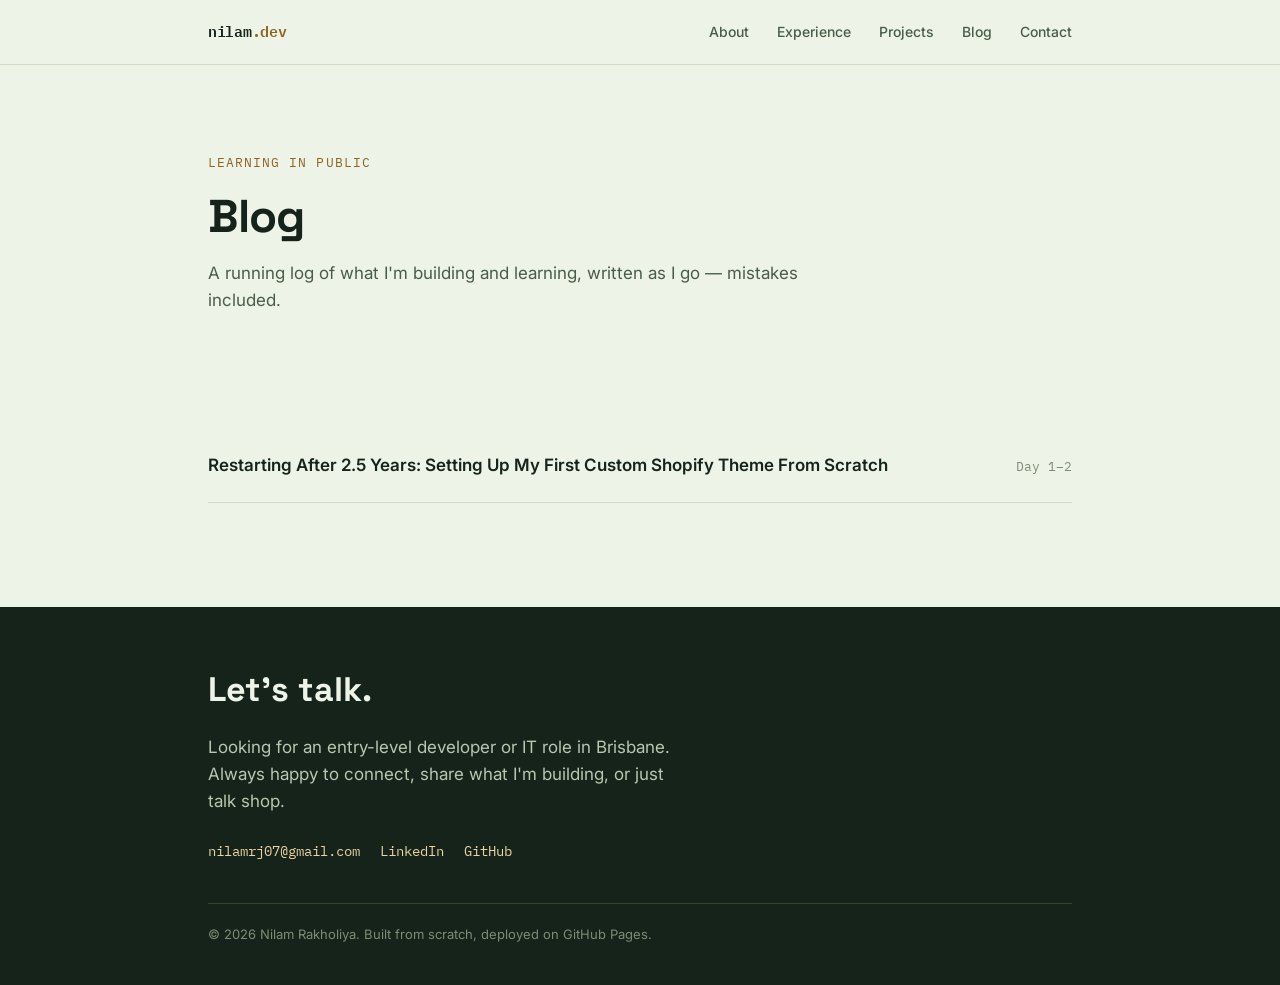
==== blog/index.html @ b55c0693 "Initial portfolio site" ====
<!DOCTYPE html>
<html lang="en">
<head>
<meta charset="UTF-8">
<meta name="viewport" content="width=device-width, initial-scale=1.0">
<title>Blog — Nilam Rakholiya</title>
<link rel="preconnect" href="https://fonts.googleapis.com">
<link rel="preconnect" href="https://fonts.gstatic.com" crossorigin>
<link href="https://fonts.googleapis.com/css2?family=Space+Grotesk:wght@500;700&family=IBM+Plex+Mono:wght@400;500;600&family=Inter:wght@400;500;600;700&display=swap" rel="stylesheet">
<link rel="stylesheet" href="../styles.css">
</head>
<body>

<nav class="site-nav">
  <div class="wrap">
    <a href="../index.html" class="nav-brand">nilam<span>.dev</span></a>
    <ul class="nav-links">
      <li><a href="../index.html#about">About</a></li>
      <li><a href="../index.html#experience">Experience</a></li>
      <li><a href="../index.html#projects">Projects</a></li>
      <li><a href="index.html">Blog</a></li>
      <li><a href="../index.html#contact">Contact</a></li>
    </ul>
    <button class="nav-toggle" aria-label="Toggle menu">☰</button>
  </div>
</nav>

<header class="hero" style="padding-bottom: 20px;">
  <div class="wrap">
    <p class="eyebrow">Learning in public</p>
    <h1 style="font-size: clamp(32px, 5vw, 46px);">Blog</h1>
    <p class="bio">A running log of what I'm building and learning, written as I go — mistakes included.</p>
  </div>
</header>

<section>
  <div class="wrap">
    <div class="post-list">
      <a class="post-row" href="day-1-2-shopify-theme-setup.html">
        <span class="post-title">Restarting After 2.5 Years: Setting Up My First Custom Shopify Theme From Scratch</span>
        <span class="post-date">Day 1–2</span>
      </a>
      <!--
        Add future posts here, same pattern:
        <a class="post-row" href="day-3-header-mega-menu.html">
          <span class="post-title">Post title</span>
          <span class="post-date">Day 3</span>
        </a>
      -->
    </div>
  </div>
</section>

<footer id="contact">
  <div class="wrap">
    <h2>Let's talk.</h2>
    <p>Looking for an entry-level developer or IT role in Brisbane. Always happy to connect, share what I'm building, or just talk shop.</p>
    <div class="footer-links">
      <a href="mailto:nilamrj07@gmail.com">nilamrj07@gmail.com</a>
      <a href="https://www.linkedin.com/in/nilamrakholiya" target="_blank" rel="noopener">LinkedIn</a>
      <a href="https://github.com/YOUR-GITHUB-USERNAME" target="_blank" rel="noopener">GitHub</a>
    </div>
    <div class="footer-bottom">© 2026 Nilam Rakholiya. Built from scratch, deployed on GitHub Pages.</div>
  </div>
</footer>

<script src="../script.js"></script>
</body>
</html>
---- styles.css ----
/* ============================================
   Design tokens
   ============================================ */
:root {
  --bg: #EEF3E8;
  --bg-deep: #16231A;
  --bg-card: #FFFFFF;
  --ink: #16231A;
  --ink-soft: #4A5C48;
  --ink-faint: #7C8C77;
  --accent: #C08A2E;
  --accent-deep: #8F6420;
  --accent-soft: #E9D4A3;
  --line: #CFDBC5;
  --line-deep: #33452F;
  --mono: 'IBM Plex Mono', 'Courier New', monospace;
  --display: 'Space Grotesk', 'Arial Narrow', sans-serif;
  --body: 'Inter', -apple-system, BlinkMacSystemFont, sans-serif;
  --max-w: 920px;
}

* { box-sizing: border-box; }

html {
  scroll-behavior: smooth;
}

body {
  margin: 0;
  background: var(--bg);
  color: var(--ink);
  font-family: var(--body);
  font-size: 17px;
  line-height: 1.6;
  -webkit-font-smoothing: antialiased;
}

img { max-width: 100%; display: block; }

a {
  color: inherit;
  text-decoration: none;
}

::selection {
  background: var(--accent-soft);
  color: var(--bg-deep);
}

:focus-visible {
  outline: 2px solid var(--accent-deep);
  outline-offset: 3px;
}

.wrap {
  max-width: var(--max-w);
  margin: 0 auto;
  padding: 0 28px;
}

@media (prefers-reduced-motion: reduce) {
  html { scroll-behavior: auto; }
  * { animation: none !important; transition: none !important; }
}

/* ============================================
   Nav
   ============================================ */
.site-nav {
  position: sticky;
  top: 0;
  z-index: 50;
  background: rgba(238, 243, 232, 0.9);
  backdrop-filter: blur(8px);
  border-bottom: 1px solid var(--line);
}

.site-nav .wrap {
  display: flex;
  align-items: center;
  justify-content: space-between;
  height: 64px;
}

.nav-brand {
  font-family: var(--mono);
  font-weight: 600;
  font-size: 15px;
  letter-spacing: -0.02em;
}

.nav-brand span { color: var(--accent-deep); }

.nav-links {
  display: flex;
  gap: 28px;
  list-style: none;
  margin: 0;
  padding: 0;
  font-size: 14px;
  font-weight: 500;
}

.nav-links a {
  color: var(--ink-soft);
  transition: color 0.15s ease;
}

.nav-links a:hover { color: var(--accent-deep); }

.nav-toggle {
  display: none;
  background: none;
  border: none;
  font-family: var(--mono);
  font-size: 20px;
  cursor: pointer;
  color: var(--ink);
}

@media (max-width: 640px) {
  .nav-links {
    position: absolute;
    top: 64px;
    left: 0;
    right: 0;
    background: var(--bg);
    border-bottom: 1px solid var(--line);
    flex-direction: column;
    gap: 0;
    display: none;
  }
  .nav-links.open { display: flex; }
  .nav-links li { border-top: 1px solid var(--line); }
  .nav-links a {
    display: block;
    padding: 16px 28px;
  }
  .nav-toggle { display: block; }
}

/* ============================================
   Hero
   ============================================ */
.hero {
  padding: 88px 0 64px;
}

.eyebrow {
  font-family: var(--mono);
  font-size: 13px;
  color: var(--accent-deep);
  text-transform: uppercase;
  letter-spacing: 0.08em;
  margin: 0 0 18px;
}

.hero h1 {
  font-family: var(--display);
  font-size: clamp(38px, 6vw, 58px);
  font-weight: 700;
  line-height: 1.05;
  letter-spacing: -0.02em;
  margin: 0 0 20px;
}

.hero .role {
  font-size: clamp(18px, 2.4vw, 22px);
  color: var(--ink-soft);
  font-weight: 500;
  margin: 0 0 24px;
  max-width: 620px;
}

.hero p.bio {
  color: var(--ink-soft);
  max-width: 600px;
  margin: 0 0 32px;
}

.btn-row {
  display: flex;
  flex-wrap: wrap;
  gap: 12px;
  margin-bottom: 44px;
}

.btn {
  font-family: var(--body);
  font-weight: 600;
  font-size: 14px;
  padding: 12px 22px;
  border-radius: 6px;
  border: 1px solid transparent;
  transition: transform 0.12s ease, background 0.15s ease;
  display: inline-block;
}

.btn:hover { transform: translateY(-1px); }

.btn-primary {
  background: var(--bg-deep);
  color: var(--bg);
}
.btn-primary:hover { background: var(--line-deep); }

.btn-outline {
  border-color: var(--ink);
  color: var(--ink);
}
.btn-outline:hover { background: var(--bg-deep); color: var(--bg); }

/* Terminal signature card */
.terminal {
  background: var(--bg-deep);
  border-radius: 10px;
  padding: 24px 26px;
  font-family: var(--mono);
  font-size: 14px;
  color: #D7E4CD;
  max-width: 560px;
  box-shadow: 0 12px 32px rgba(22, 35, 26, 0.18);
}

.terminal .dots {
  display: flex;
  gap: 6px;
  margin-bottom: 16px;
}
.terminal .dots span {
  width: 10px; height: 10px; border-radius: 50%;
  background: #4A5C48;
}

.terminal .line { margin: 0 0 8px; }
.terminal .prompt { color: var(--accent-soft); }
.terminal .out { color: #A9BFA0; }
.terminal .cursor {
  display: inline-block;
  width: 7px; height: 14px;
  background: var(--accent-soft);
  margin-left: 2px;
  animation: blink 1.1s steps(1) infinite;
  vertical-align: middle;
}
@keyframes blink { 50% { opacity: 0; } }

/* ============================================
   Section shared
   ============================================ */
section { padding: 64px 0; }

.section-head {
  margin-bottom: 36px;
}

.section-head .eyebrow { margin-bottom: 10px; }

.section-head h2 {
  font-family: var(--display);
  font-size: clamp(26px, 4vw, 34px);
  font-weight: 700;
  margin: 0;
  letter-spacing: -0.01em;
}

.divider {
  border: none;
  border-top: 1px solid var(--line);
  margin: 0;
}

/* ============================================
   About / Toolkit
   ============================================ */
.toolkit-group { margin-bottom: 28px; }

.toolkit-group h3 {
  font-family: var(--mono);
  font-size: 13px;
  text-transform: uppercase;
  letter-spacing: 0.06em;
  color: var(--ink-faint);
  margin: 0 0 12px;
}

.pills {
  display: flex;
  flex-wrap: wrap;
  gap: 8px;
}

.pill {
  background: var(--bg-card);
  border: 1px solid var(--line);
  padding: 7px 14px;
  border-radius: 20px;
  font-size: 14px;
  font-weight: 500;
  color: var(--ink);
}

.pill.growing {
  background: var(--accent-soft);
  border-color: var(--accent);
  color: var(--accent-deep);
}

/* ============================================
   Experience timeline
   ============================================ */
.timeline {
  position: relative;
  padding-left: 44px;
}

.timeline::before {
  content: '';
  position: absolute;
  left: 13px;
  top: 6px;
  bottom: 6px;
  width: 1px;
  background: var(--line);
}

.timeline-item {
  position: relative;
  padding-bottom: 36px;
}

.timeline-item:last-child { padding-bottom: 0; }

.timeline-item .num {
  position: absolute;
  left: -44px;
  top: 0;
  width: 28px;
  height: 28px;
  border-radius: 50%;
  background: var(--bg-card);
  border: 1px solid var(--line);
  font-family: var(--mono);
  font-size: 12px;
  display: flex;
  align-items: center;
  justify-content: center;
  color: var(--ink-faint);
}

.timeline-item.current .num {
  background: var(--accent);
  border-color: var(--accent);
  color: #fff;
}

.timeline-item h3 {
  font-size: 18px;
  font-weight: 700;
  margin: 0 0 2px;
}

.timeline-item .meta {
  font-family: var(--mono);
  font-size: 13px;
  color: var(--accent-deep);
  margin: 0 0 10px;
}

.timeline-item p {
  color: var(--ink-soft);
  margin: 0;
  max-width: 640px;
  font-size: 15px;
}

/* ============================================
   Projects
   ============================================ */
.card-grid {
  display: grid;
  grid-template-columns: repeat(auto-fit, minmax(260px, 1fr));
  gap: 20px;
}

.card {
  background: var(--bg-card);
  border: 1px solid var(--line);
  border-radius: 10px;
  padding: 24px;
  transition: border-color 0.15s ease, transform 0.15s ease;
}

.card:hover {
  border-color: var(--accent);
  transform: translateY(-2px);
}

.card .status {
  font-family: var(--mono);
  font-size: 11px;
  text-transform: uppercase;
  letter-spacing: 0.05em;
  padding: 4px 9px;
  border-radius: 4px;
  display: inline-block;
  margin-bottom: 14px;
}

.status.live { background: #DCEBD4; color: #2F5D2A; }
.status.progress { background: var(--accent-soft); color: var(--accent-deep); }

.card h3 {
  font-size: 17px;
  margin: 0 0 8px;
}

.card p {
  color: var(--ink-soft);
  font-size: 14.5px;
  margin: 0 0 16px;
}

.card .repo-link {
  font-family: var(--mono);
  font-size: 13px;
  color: var(--accent-deep);
  font-weight: 600;
}

.card .repo-link:hover { text-decoration: underline; }

/* ============================================
   Blog list
   ============================================ */
.post-list { display: flex; flex-direction: column; gap: 0; }

.post-row {
  display: flex;
  justify-content: space-between;
  align-items: baseline;
  gap: 20px;
  padding: 22px 0;
  border-bottom: 1px solid var(--line);
  transition: padding-left 0.15s ease;
}

.post-row:hover { padding-left: 6px; }

.post-row .post-title {
  font-size: 17px;
  font-weight: 600;
}

.post-row .post-date {
  font-family: var(--mono);
  font-size: 13px;
  color: var(--ink-faint);
  white-space: nowrap;
}

/* ============================================
   Footer / Contact
   ============================================ */
footer {
  background: var(--bg-deep);
  color: var(--bg);
  padding: 56px 0 40px;
  margin-top: 40px;
}

footer h2 {
  font-family: var(--display);
  font-size: clamp(26px, 4vw, 34px);
  margin: 0 0 16px;
}

footer p { color: #B8C7B0; max-width: 480px; }

.footer-links {
  display: flex;
  gap: 20px;
  margin-top: 24px;
  flex-wrap: wrap;
}

.footer-links a {
  font-family: var(--mono);
  font-size: 14px;
  color: var(--accent-soft);
  border-bottom: 1px solid transparent;
}
.footer-links a:hover { border-color: var(--accent-soft); }

.footer-bottom {
  margin-top: 40px;
  padding-top: 20px;
  border-top: 1px solid #33452F;
  font-size: 13px;
  color: #7C8C77;
}

/* ============================================
   Blog post page
   ============================================ */
.post-header {
  padding: 56px 0 32px;
  border-bottom: 1px solid var(--line);
}

.post-header .back-link {
  font-family: var(--mono);
  font-size: 13px;
  color: var(--accent-deep);
  margin-bottom: 20px;
  display: inline-block;
}

.post-header h1 {
  font-family: var(--display);
  font-size: clamp(28px, 5vw, 42px);
  line-height: 1.15;
  margin: 0 0 14px;
}

.post-header .post-meta {
  font-family: var(--mono);
  font-size: 13px;
  color: var(--ink-faint);
}

.post-body {
  padding: 40px 0 80px;
  max-width: 720px;
  margin: 0 auto;
}

.post-body h2 {
  font-family: var(--display);
  font-size: 26px;
  margin: 44px 0 16px;
}

.post-body h3 {
  font-size: 19px;
  margin: 32px 0 12px;
}

.post-body p { margin: 0 0 18px; color: var(--ink); }

.post-body img {
  border-radius: 8px;
  border: 1px solid var(--line);
  margin: 20px 0 8px;
}

.post-body em {
  display: block;
  font-size: 14px;
  color: var(--ink-faint);
  margin-bottom: 24px;
}

.post-body pre {
  background: var(--bg-deep);
  color: #D7E4CD;
  padding: 16px 18px;
  border-radius: 8px;
  overflow-x: auto;
  font-family: var(--mono);
  font-size: 13.5px;
  margin: 0 0 20px;
}

.post-body code {
  font-family: var(--mono);
  background: var(--bg-card);
  border: 1px solid var(--line);
  padding: 2px 6px;
  border-radius: 4px;
  font-size: 0.9em;
}

.post-body pre code {
  background: none;
  border: none;
  padding: 0;
}

.post-body table {
  width: 100%;
  border-collapse: collapse;
  margin: 0 0 24px;
  font-size: 14.5px;
}

.post-body th, .post-body td {
  text-align: left;
  padding: 10px 12px;
  border-bottom: 1px solid var(--line);
}

.post-body th {
  font-family: var(--mono);
  font-size: 12px;
  text-transform: uppercase;
  color: var(--ink-faint);
}

.post-body blockquote {
  border-left: 3px solid var(--accent);
  margin: 0 0 20px;
  padding: 4px 0 4px 18px;
  color: var(--ink-soft);
  font-style: italic;
}

.post-body hr {
  border: none;
  border-top: 1px solid var(--line);
  margin: 40px 0;
}
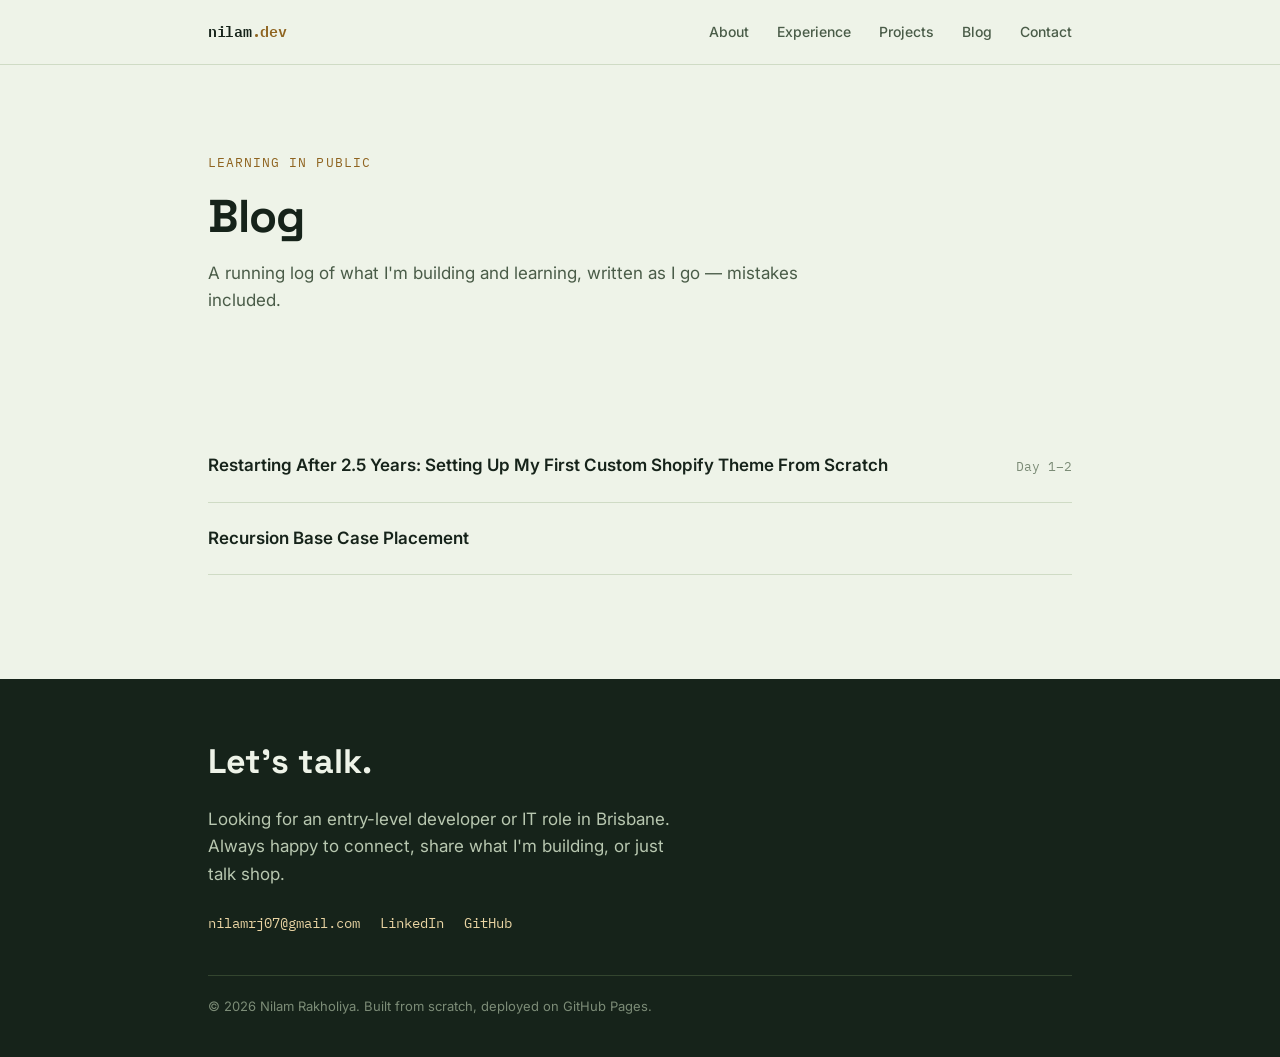
==== commit 9969a831: "improving portfolio website" ====
--- a/blog/index.html
+++ b/blog/index.html
@@ -40,13 +40,12 @@
         <span class="post-title">Restarting After 2.5 Years: Setting Up My First Custom Shopify Theme From Scratch</span>
         <span class="post-date">Day 1–2</span>
       </a>
-      <!--
-        Add future posts here, same pattern:
-        <a class="post-row" href="day-3-header-mega-menu.html">
-          <span class="post-title">Post title</span>
-          <span class="post-date">Day 3</span>
-        </a>
-      -->
+      
+      <a class="post-row" href="recursion-base-case-placement.html">
+        <span class="post-title">Recursion Base Case Placement</span>
+        <span class="post-date"></span>
+      </a>
+     
     </div>
   </div>
 </section>
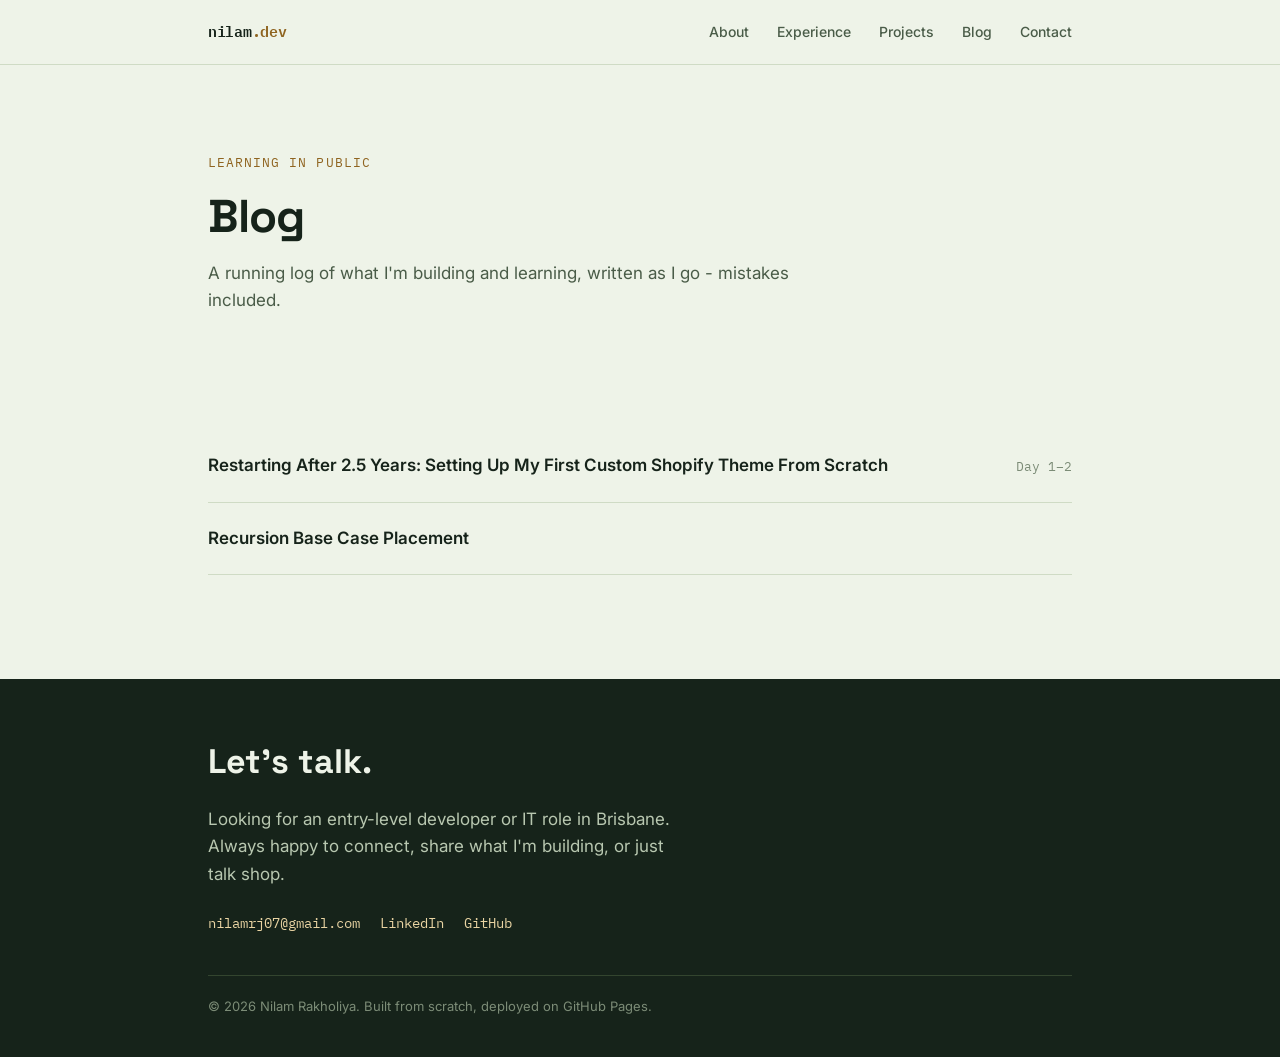
==== commit 1aca98b7: "changes" ====
--- a/blog/index.html
+++ b/blog/index.html
@@ -3,14 +3,15 @@
 <head>
 <meta charset="UTF-8">
 <meta name="viewport" content="width=device-width, initial-scale=1.0">
-<title>Blog — Nilam Rakholiya</title>
+<title>Blog - Nilam Rakholiya</title>
 <link rel="preconnect" href="https://fonts.googleapis.com">
 <link rel="preconnect" href="https://fonts.gstatic.com" crossorigin>
 <link href="https://fonts.googleapis.com/css2?family=Space+Grotesk:wght@500;700&family=IBM+Plex+Mono:wght@400;500;600&family=Inter:wght@400;500;600;700&display=swap" rel="stylesheet">
+<link rel="icon" type="image/x-icon" href="assets/images/me.png">
 <link rel="stylesheet" href="../styles.css">
 </head>
 <body>
-
+  
 <nav class="site-nav">
   <div class="wrap">
     <a href="../index.html" class="nav-brand">nilam<span>.dev</span></a>
@@ -29,7 +30,7 @@
   <div class="wrap">
     <p class="eyebrow">Learning in public</p>
     <h1 style="font-size: clamp(32px, 5vw, 46px);">Blog</h1>
-    <p class="bio">A running log of what I'm building and learning, written as I go — mistakes included.</p>
+    <p class="bio">A running log of what I'm building and learning, written as I go - mistakes included.</p>
   </div>
 </header>
 
@@ -57,7 +58,7 @@
     <div class="footer-links">
       <a href="mailto:nilamrj07@gmail.com">nilamrj07@gmail.com</a>
       <a href="https://www.linkedin.com/in/nilamrakholiya" target="_blank" rel="noopener">LinkedIn</a>
-      <a href="https://github.com/YOUR-GITHUB-USERNAME" target="_blank" rel="noopener">GitHub</a>
+      <a href="https://github.com/Nilamjr" target="_blank" rel="noopener">GitHub</a>
     </div>
     <div class="footer-bottom">© 2026 Nilam Rakholiya. Built from scratch, deployed on GitHub Pages.</div>
   </div>
